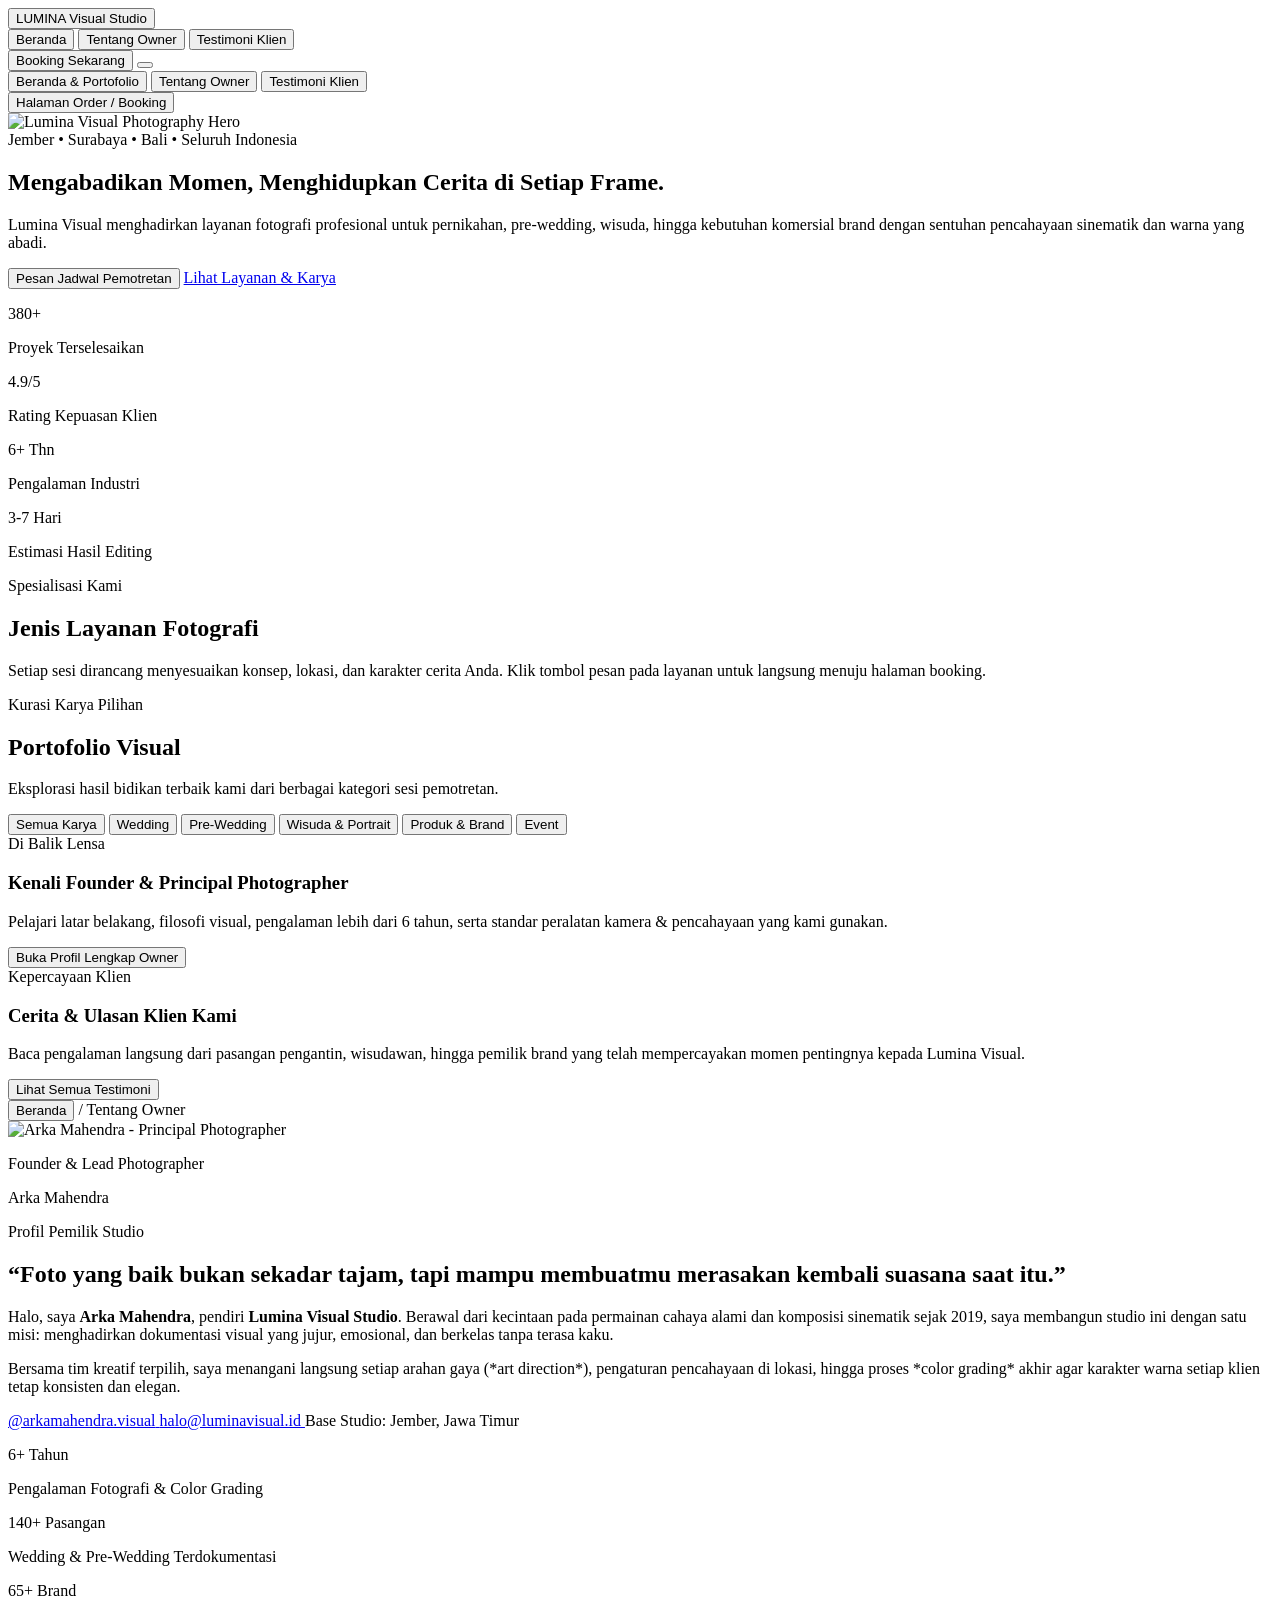
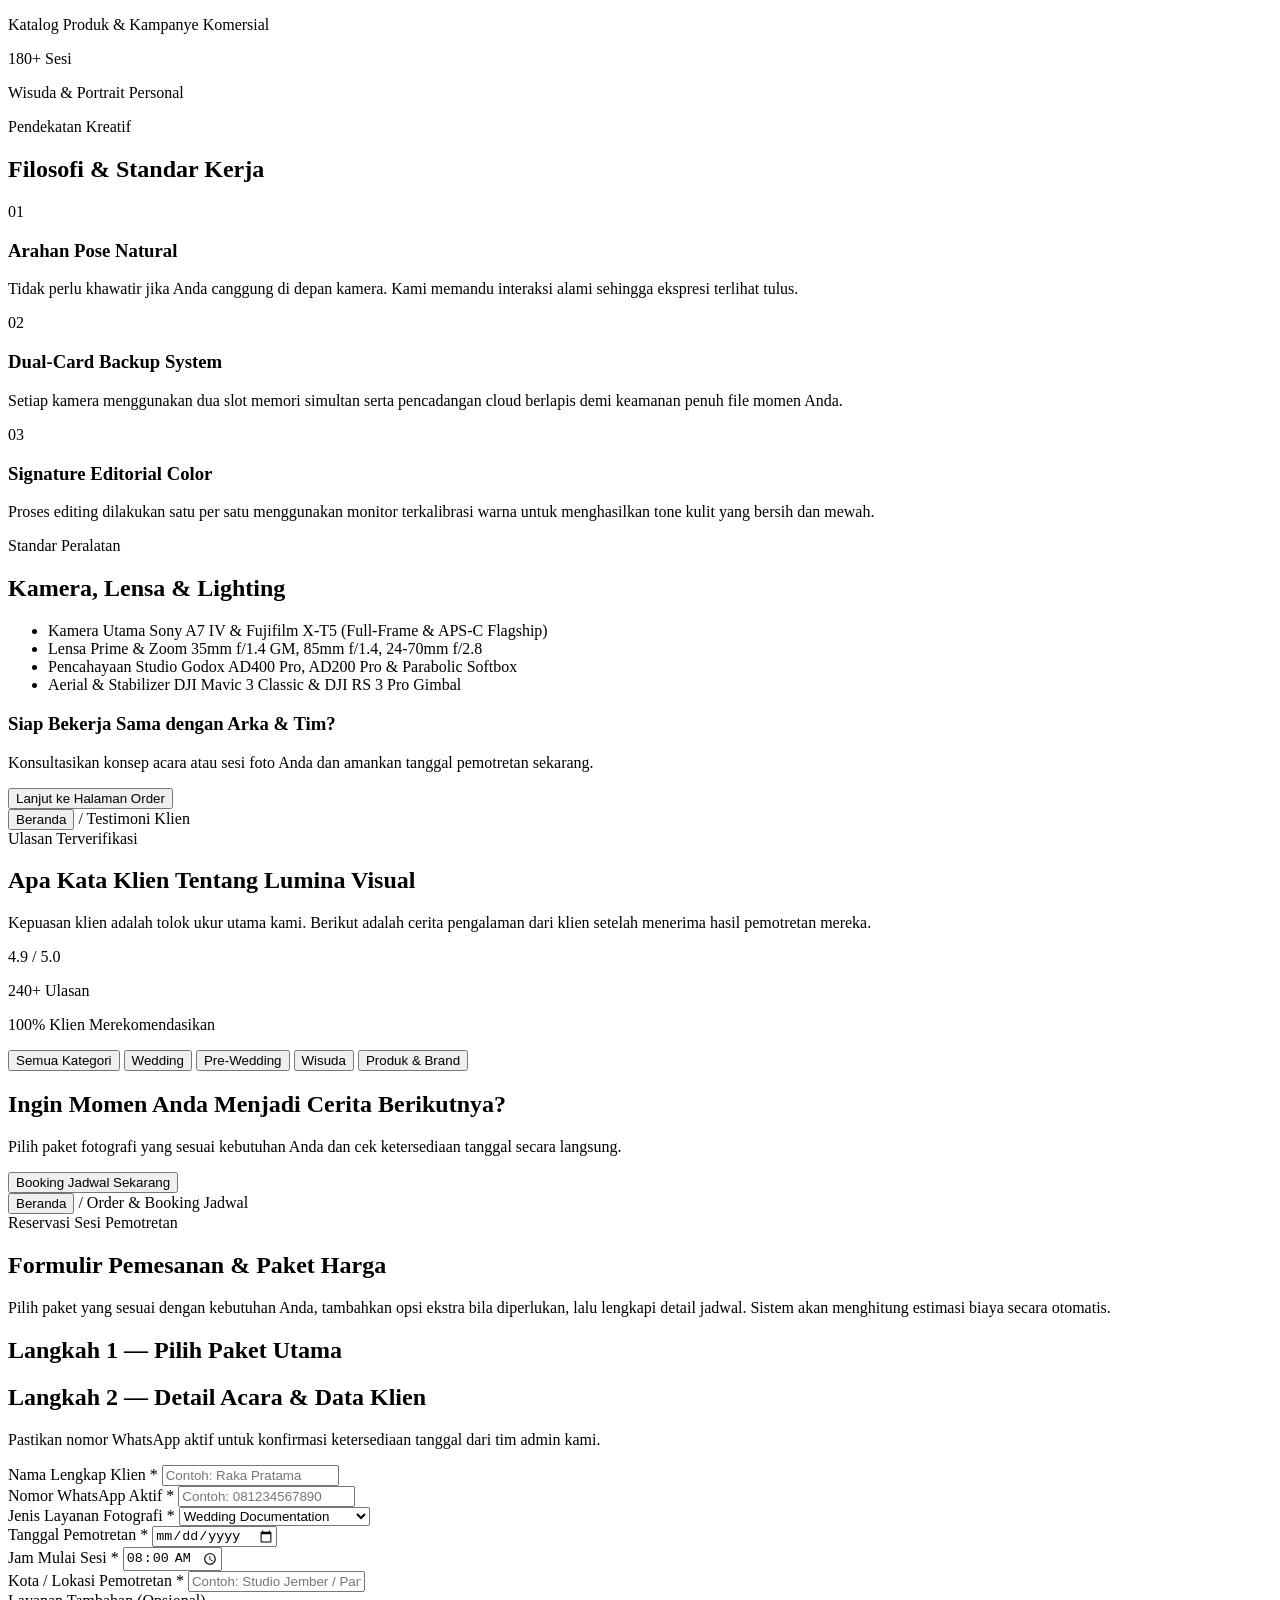
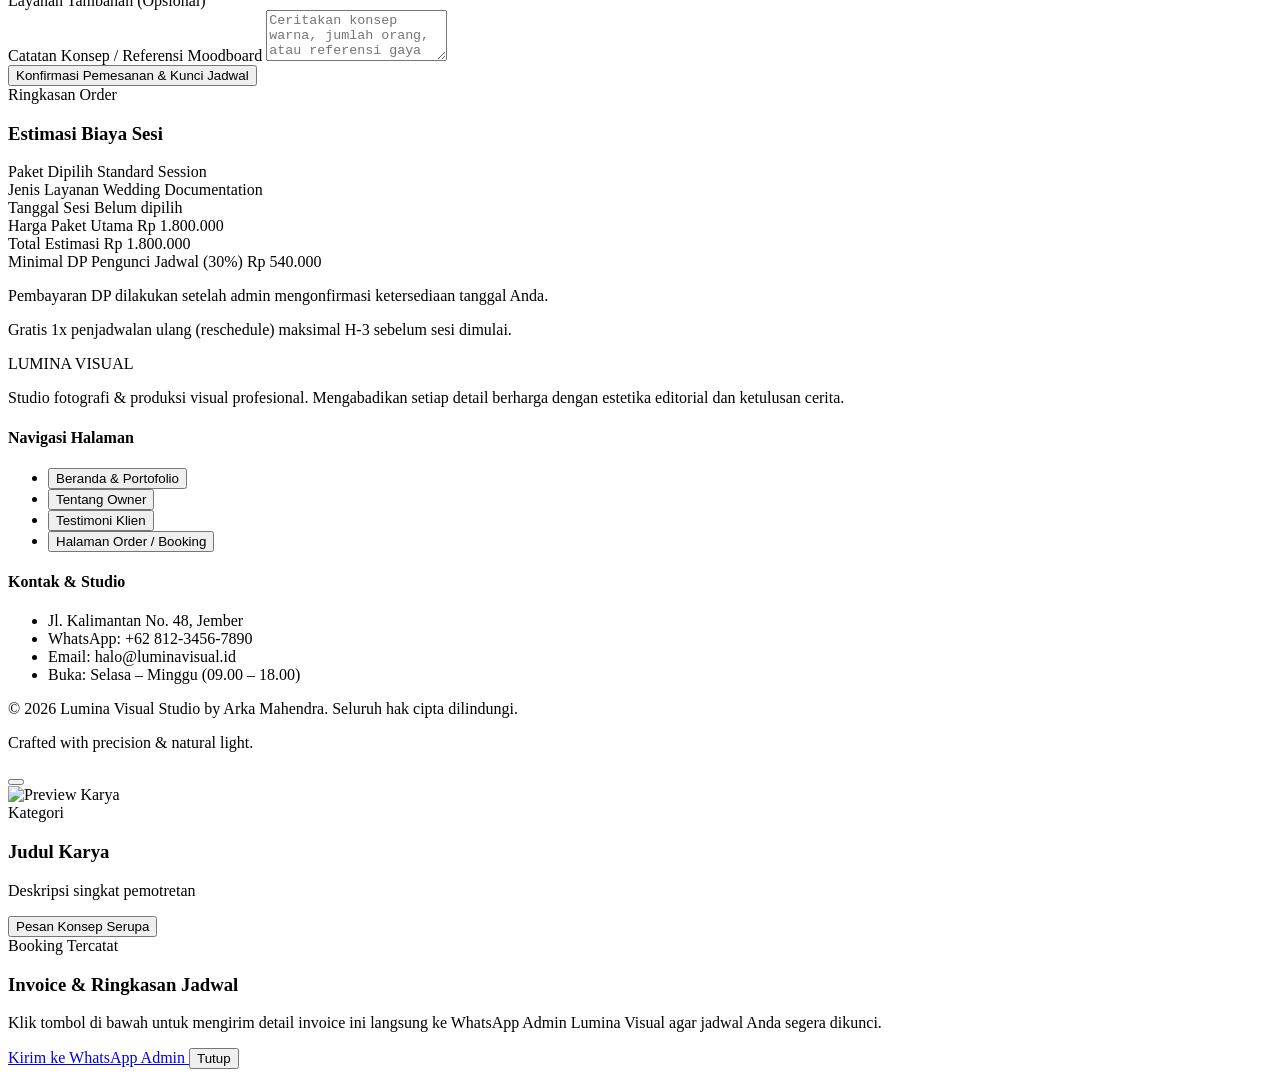
==== index.html @ 25fc5b40 "Rename gemini-code-1794733374765.html to index.html" ====
<!DOCTYPE html>
<html lang="id" class="scroll-smooth">
<head>
  <meta charset="UTF-8" />
  <meta name="viewport" content="width=device-width, initial-scale=1.0" />
  <title>LUMINA VISUAL — Jasa Fotografi & Sinematografi Profesional</title>

  <!-- Google Fonts -->
  <link rel="preconnect" href="https://fonts.googleapis.com" />
  <link rel="preconnect" href="https://fonts.gstatic.com" crossorigin />
  <link href="https://fonts.googleapis.com/css2?family=Cormorant+Garamond:ital,wght@0,500;0,600;0,700;1,500;1,600&family=Plus+Jakarta+Sans:wght@300;400;500;600;700&display=swap" rel="stylesheet" />

  <!-- Tailwind CSS CDN & Config -->
  <script src="https://cdn.tailwindcss.com"></script>
  <script>
    tailwind.config = {
      theme: {
        extend: {
          colors: {
            obsidian: '#0B0B0D',
            charcoal: '#141418',
            surface: '#1C1C22',
            gold: {
              DEFAULT: '#D4AF37',
              light: '#E5C76B',
              dark: '#AA8A23',
            },
            ivory: '#F5F5F0',
            muted: '#A1A1AA',
          },
          fontFamily: {
            serif: ['"Cormorant Garamond"', 'Georgia', 'serif'],
            sans: ['"Plus Jakarta Sans"', 'system-ui', 'sans-serif'],
          },
        },
      },
    };
  </script>

  <!-- Lucide Icons -->
  <script src="https://unpkg.com/lucide@latest"></script>

  <!-- Custom CSS -->
  <link rel="stylesheet" href="style.css" />
</head>
<body class="bg-obsidian text-ivory font-sans antialiased selection:bg-gold selection:text-obsidian">

  <!-- ==================== NAVBAR ==================== -->
  <header id="navbar" class="fixed top-0 inset-x-0 z-50 transition-all duration-300 bg-obsidian/80 backdrop-blur-md border-b border-white/10">
    <div class="max-w-7xl mx-auto px-4 sm:px-6 lg:px-8 h-20 flex items-center justify-between">
      <!-- Brand Logo -->
      <button onclick="navigateTo('beranda')" class="flex items-center gap-3 text-left group">
        <div class="w-10 h-10 rounded-full border border-gold/50 flex items-center justify-center bg-charcoal group-hover:border-gold transition">
          <i data-lucide="aperture" class="w-5 h-5 text-gold"></i>
        </div>
        <div>
          <span class="font-serif text-xl sm:text-2xl font-bold tracking-wider text-ivory block leading-none">LUMINA</span>
          <span class="text-[10px] tracking-[0.28em] text-gold uppercase block mt-1">Visual Studio</span>
        </div>
      </button>

      <!-- Desktop Menu -->
      <nav class="hidden md:flex items-center gap-8 text-sm font-medium">
        <button data-nav="beranda" onclick="navigateTo('beranda')" class="nav-link active text-ivory hover:text-gold transition">Beranda</button>
        <button data-nav="owner" onclick="navigateTo('owner')" class="nav-link text-muted hover:text-gold transition">Tentang Owner</button>
        <button data-nav="testimoni" onclick="navigateTo('testimoni')" class="nav-link text-muted hover:text-gold transition">Testimoni Klien</button>
      </nav>

      <!-- CTA & Mobile Toggle -->
      <div class="flex items-center gap-3">
        <button onclick="navigateTo('order')" id="nav-order-btn" class="inline-flex items-center gap-2 px-5 py-2.5 rounded-full bg-gold text-obsidian font-semibold text-xs sm:text-sm tracking-wide hover:bg-gold-light transition shadow-lg shadow-gold/10">
          <i data-lucide="calendar-check" class="w-4 h-4"></i>
          <span>Booking Sekarang</span>
        </button>
        <button onclick="toggleMobileMenu()" class="md:hidden p-2 rounded-lg text-ivory hover:bg-white/10 transition" aria-label="Buka Menu">
          <i data-lucide="menu" id="mobile-menu-icon" class="w-6 h-6"></i>
        </button>
      </div>
    </div>

    <!-- Mobile Dropdown Menu -->
    <div id="mobile-menu" class="hidden md:hidden bg-charcoal border-b border-white/10 px-6 py-5 space-y-3">
      <button onclick="navigateTo('beranda'); toggleMobileMenu()" class="block w-full text-left py-2 text-base font-medium text-ivory hover:text-gold">Beranda &amp; Portofolio</button>
      <button onclick="navigateTo('owner'); toggleMobileMenu()" class="block w-full text-left py-2 text-base font-medium text-ivory hover:text-gold">Tentang Owner</button>
      <button onclick="navigateTo('testimoni'); toggleMobileMenu()" class="block w-full text-left py-2 text-base font-medium text-ivory hover:text-gold">Testimoni Klien</button>
      <div class="pt-2 border-t border-white/10">
        <button onclick="navigateTo('order'); toggleMobileMenu()" class="w-full py-3 rounded-xl bg-gold text-obsidian font-semibold text-sm flex items-center justify-center gap-2">
          <i data-lucide="camera" class="w-4 h-4"></i>
          Halaman Order / Booking
        </button>
      </div>
    </div>
  </header>

  <!-- ==================== MAIN CONTENT (MULTI-PAGE VIEWS) ==================== -->
  <main class="pt-20 min-h-screen">

    <!-- ===================================================================== -->
    <!-- PAGE 1: BERANDA (HERO, LAYANAN, PORTOFOLIO)                           -->
    <!-- ===================================================================== -->
    <section id="page-beranda" class="page-view active">
      <!-- Hero Section -->
      <div class="relative overflow-hidden border-b border-white/10">
        <div class="absolute inset-0">
          <img
            src="https://images.unsplash.com/photo-1519741497674-611481863552?auto=format&fit=crop&w=1920&q=80"
            alt="Lumina Visual Photography Hero"
            class="w-full h-full object-cover object-center opacity-35 scale-105"
          />
          <div class="absolute inset-0 bg-gradient-to-t from-obsidian via-obsidian/75 to-obsidian/40"></div>
        </div>

        <div class="relative max-w-7xl mx-auto px-4 sm:px-6 lg:px-8 py-24 sm:py-32 lg:py-40">
          <div class="max-w-3xl">
            <div class="inline-flex items-center gap-2 px-3.5 py-1.5 rounded-full bg-white/5 border border-gold/30 text-gold text-xs tracking-widest uppercase mb-6">
              <span class="w-1.5 h-1.5 rounded-full bg-gold animate-pulse"></span>
              Jember &bull; Surabaya &bull; Bali &bull; Seluruh Indonesia
            </div>
            <h1 class="font-serif text-4xl sm:text-6xl lg:text-7xl font-semibold leading-[1.08] tracking-tight text-ivory">
              Mengabadikan Momen, <span class="italic text-gold font-normal">Menghidupkan</span> Cerita di Setiap Frame.
            </h1>
            <p class="mt-6 text-base sm:text-lg text-muted leading-relaxed max-w-2xl">
              Lumina Visual menghadirkan layanan fotografi profesional untuk pernikahan, pre-wedding, wisuda, hingga kebutuhan komersial brand dengan sentuhan pencahayaan sinematik dan warna yang abadi.
            </p>
            <div class="mt-10 flex flex-wrap items-center gap-4">
              <button onclick="navigateTo('order')" class="px-7 py-4 rounded-full bg-gold text-obsidian font-semibold text-sm tracking-wide hover:bg-gold-light transition inline-flex items-center gap-2.5 shadow-xl shadow-gold/15">
                <span>Pesan Jadwal Pemotretan</span>
                <i data-lucide="arrow-right" class="w-4 h-4"></i>
              </button>
              <a href="#katalog-layanan" class="px-7 py-4 rounded-full bg-white/5 border border-white/15 text-ivory font-medium text-sm hover:border-gold/50 hover:bg-white/10 transition">
                Lihat Layanan &amp; Karya
              </a>
            </div>
          </div>

          <!-- Quick Trust Bar -->
          <div class="mt-16 pt-8 border-t border-white/10 grid grid-cols-2 sm:grid-cols-4 gap-6 max-w-3xl">
            <div>
              <p class="font-serif text-3xl font-bold text-gold">380+</p>
              <p class="text-xs text-muted mt-1">Proyek Terselesaikan</p>
            </div>
            <div>
              <p class="font-serif text-3xl font-bold text-ivory">4.9/5</p>
              <p class="text-xs text-muted mt-1">Rating Kepuasan Klien</p>
            </div>
            <div>
              <p class="font-serif text-3xl font-bold text-ivory">6+ Thn</p>
              <p class="text-xs text-muted mt-1">Pengalaman Industri</p>
            </div>
            <div>
              <p class="font-serif text-3xl font-bold text-ivory">3-7 Hari</p>
              <p class="text-xs text-muted mt-1">Estimasi Hasil Editing</p>
            </div>
          </div>
        </div>
      </div>

      <!-- Katalog Jenis Layanan Fotografer -->
      <div id="katalog-layanan" class="max-w-7xl mx-auto px-4 sm:px-6 lg:px-8 py-20 sm:py-28">
        <div class="flex flex-col md:flex-row md:items-end justify-between gap-6 mb-14">
          <div>
            <span class="text-xs uppercase tracking-[0.25em] text-gold font-semibold">Spesialisasi Kami</span>
            <h2 class="font-serif text-3xl sm:text-5xl font-semibold text-ivory mt-2">Jenis Layanan Fotografi</h2>
          </div>
          <p class="text-sm text-muted max-w-md">
            Setiap sesi dirancang menyesuaikan konsep, lokasi, dan karakter cerita Anda. Klik tombol pesan pada layanan untuk langsung menuju halaman booking.
          </p>
        </div>

        <div id="services-grid" class="grid grid-cols-1 md:grid-cols-2 lg:grid-cols-3 gap-6">
          <!-- Di-render otomatis via JS -->
        </div>
      </div>

      <!-- Galeri Portofolio -->
      <div class="bg-charcoal/60 border-y border-white/10 py-20 sm:py-28">
        <div class="max-w-7xl mx-auto px-4 sm:px-6 lg:px-8">
          <div class="text-center max-w-2xl mx-auto mb-12">
            <span class="text-xs uppercase tracking-[0.25em] text-gold font-semibold">Kurasi Karya Pilihan</span>
            <h2 class="font-serif text-3xl sm:text-5xl font-semibold text-ivory mt-2">Portofolio Visual</h2>
            <p class="text-sm text-muted mt-3">Eksplorasi hasil bidikan terbaik kami dari berbagai kategori sesi pemotretan.</p>
          </div>

          <!-- Filter Tabs -->
          <div id="portfolio-filters" class="flex flex-wrap items-center justify-center gap-2.5 mb-12">
            <button data-filter="all" class="filter-btn active px-5 py-2 rounded-full text-xs font-semibold tracking-wide bg-gold text-obsidian transition">Semua Karya</button>
            <button data-filter="Wedding" class="filter-btn px-5 py-2 rounded-full text-xs font-medium tracking-wide bg-surface text-muted hover:text-ivory border border-white/10 transition">Wedding</button>
            <button data-filter="Pre-Wedding" class="filter-btn px-5 py-2 rounded-full text-xs font-medium tracking-wide bg-surface text-muted hover:text-ivory border border-white/10 transition">Pre-Wedding</button>
            <button data-filter="Wisuda" class="filter-btn px-5 py-2 rounded-full text-xs font-medium tracking-wide bg-surface text-muted hover:text-ivory border border-white/10 transition">Wisuda &amp; Portrait</button>
            <button data-filter="Produk" class="filter-btn px-5 py-2 rounded-full text-xs font-medium tracking-wide bg-surface text-muted hover:text-ivory border border-white/10 transition">Produk &amp; Brand</button>
            <button data-filter="Event" class="filter-btn px-5 py-2 rounded-full text-xs font-medium tracking-wide bg-surface text-muted hover:text-ivory border border-white/10 transition">Event</button>
          </div>

          <!-- Portfolio Grid -->
          <div id="portfolio-grid" class="grid grid-cols-1 sm:grid-cols-2 lg:grid-cols-3 gap-6">
            <!-- Di-render otomatis via JS -->
          </div>
        </div>
      </div>

      <!-- Teaser Owner & Testimoni -->
      <div class="max-w-7xl mx-auto px-4 sm:px-6 lg:px-8 py-20">
        <div class="grid grid-cols-1 lg:grid-cols-2 gap-6">
          <div class="p-8 sm:p-10 rounded-3xl bg-charcoal border border-white/10 flex flex-col justify-between">
            <div>
              <span class="text-xs uppercase tracking-[0.22em] text-gold font-semibold">Di Balik Lensa</span>
              <h3 class="font-serif text-3xl font-semibold text-ivory mt-2">Kenali Founder &amp; Principal Photographer</h3>
              <p class="text-sm text-muted mt-3 leading-relaxed">
                Pelajari latar belakang, filosofi visual, pengalaman lebih dari 6 tahun, serta standar peralatan kamera &amp; pencahayaan yang kami gunakan.
              </p>
            </div>
            <div class="mt-8">
              <button onclick="navigateTo('owner')" class="inline-flex items-center gap-2 text-sm font-semibold text-gold hover:text-gold-light transition">
                <span>Buka Profil Lengkap Owner</span>
                <i data-lucide="arrow-up-right" class="w-4 h-4"></i>
              </button>
            </div>
          </div>

          <div class="p-8 sm:p-10 rounded-3xl bg-charcoal border border-white/10 flex flex-col justify-between">
            <div>
              <span class="text-xs uppercase tracking-[0.22em] text-gold font-semibold">Kepercayaan Klien</span>
              <h3 class="font-serif text-3xl font-semibold text-ivory mt-2">Cerita &amp; Ulasan Klien Kami</h3>
              <p class="text-sm text-muted mt-3 leading-relaxed">
                Baca pengalaman langsung dari pasangan pengantin, wisudawan, hingga pemilik brand yang telah mempercayakan momen pentingnya kepada Lumina Visual.
              </p>
            </div>
            <div class="mt-8">
              <button onclick="navigateTo('testimoni')" class="inline-flex items-center gap-2 text-sm font-semibold text-gold hover:text-gold-light transition">
                <span>Lihat Semua Testimoni</span>
                <i data-lucide="arrow-up-right" class="w-4 h-4"></i>
              </button>
            </div>
          </div>
        </div>
      </div>
    </section>

    <!-- ===================================================================== -->
    <!-- PAGE 2: HALAMAN KHUSUS INFORMASI OWNER                                -->
    <!-- ===================================================================== -->
    <section id="page-owner" class="page-view hidden">
      <div class="max-w-7xl mx-auto px-4 sm:px-6 lg:px-8 py-14 sm:py-20">
        <!-- Breadcrumb -->
        <div class="flex items-center gap-2 text-xs text-muted mb-8">
          <button onclick="navigateTo('beranda')" class="hover:text-gold transition">Beranda</button>
          <span>/</span>
          <span class="text-gold">Tentang Owner</span>
        </div>

        <!-- Owner Hero Profile -->
        <div class="grid grid-cols-1 lg:grid-cols-12 gap-10 lg:gap-14 items-center">
          <div class="lg:col-span-5">
            <div class="relative rounded-3xl overflow-hidden border border-white/15 bg-charcoal aspect-[4/5] shadow-2xl">
              <img
                src="https://images.unsplash.com/photo-1554048612-b6a482bc67e5?auto=format&fit=crop&w=900&q=85"
                alt="Arka Mahendra - Principal Photographer"
                class="w-full h-full object-cover"
              />
              <div class="absolute inset-x-0 bottom-0 p-6 bg-gradient-to-t from-obsidian via-obsidian/80 to-transparent">
                <p class="text-xs uppercase tracking-[0.2em] text-gold font-semibold">Founder &amp; Lead Photographer</p>
                <p class="font-serif text-2xl font-bold text-ivory mt-0.5">Arka Mahendra</p>
              </div>
            </div>
          </div>

          <div class="lg:col-span-7 space-y-6">
            <span class="inline-block px-3.5 py-1 rounded-full bg-gold/10 border border-gold/30 text-gold text-xs tracking-widest uppercase">
              Profil Pemilik Studio
            </span>
            <h1 class="font-serif text-4xl sm:text-5xl lg:text-6xl font-semibold text-ivory leading-tight">
              “Foto yang baik bukan sekadar tajam, tapi mampu membuatmu merasakan kembali suasana saat itu.”
            </h1>
            <p class="text-muted text-base leading-relaxed">
              Halo, saya <strong class="text-ivory font-medium">Arka Mahendra</strong>, pendiri <strong class="text-ivory font-medium">Lumina Visual Studio</strong>. Berawal dari kecintaan pada permainan cahaya alami dan komposisi sinematik sejak 2019, saya membangun studio ini dengan satu misi: menghadirkan dokumentasi visual yang jujur, emosional, dan berkelas tanpa terasa kaku.
            </p>
            <p class="text-muted text-base leading-relaxed">
              Bersama tim kreatif terpilih, saya menangani langsung setiap arahan gaya (*art direction*), pengaturan pencahayaan di lokasi, hingga proses *color grading* akhir agar karakter warna setiap klien tetap konsisten dan elegan.
            </p>

            <!-- Social & Direct Contact -->
            <div class="pt-2 flex flex-wrap items-center gap-4">
              <a href="https://instagram.com" target="_blank" rel="noopener" class="inline-flex items-center gap-2 px-4 py-2.5 rounded-full bg-surface border border-white/10 text-xs font-medium text-ivory hover:border-gold transition">
                <i data-lucide="instagram" class="w-4 h-4 text-gold"></i>
                <span>@arkamahendra.visual</span>
              </a>
              <a href="mailto:halo@luminavisual.id" class="inline-flex items-center gap-2 px-4 py-2.5 rounded-full bg-surface border border-white/10 text-xs font-medium text-ivory hover:border-gold transition">
                <i data-lucide="mail" class="w-4 h-4 text-gold"></i>
                <span>halo@luminavisual.id</span>
              </a>
              <span class="inline-flex items-center gap-2 px-4 py-2.5 rounded-full bg-surface border border-white/10 text-xs font-medium text-muted">
                <i data-lucide="map-pin" class="w-4 h-4 text-gold"></i>
                <span>Base Studio: Jember, Jawa Timur</span>
              </span>
            </div>
          </div>
        </div>

        <!-- Statistik & Pencapaian -->
        <div class="grid grid-cols-2 lg:grid-cols-4 gap-5 mt-16">
          <div class="p-6 rounded-2xl bg-charcoal border border-white/10">
            <i data-lucide="award" class="w-6 h-6 text-gold mb-3"></i>
            <p class="font-serif text-3xl font-bold text-ivory">6+ Tahun</p>
            <p class="text-xs text-muted mt-1">Pengalaman Fotografi &amp; Color Grading</p>
          </div>
          <div class="p-6 rounded-2xl bg-charcoal border border-white/10">
            <i data-lucide="heart" class="w-6 h-6 text-gold mb-3"></i>
            <p class="font-serif text-3xl font-bold text-ivory">140+ Pasangan</p>
            <p class="text-xs text-muted mt-1">Wedding &amp; Pre-Wedding Terdokumentasi</p>
          </div>
          <div class="p-6 rounded-2xl bg-charcoal border border-white/10">
            <i data-lucide="briefcase" class="w-6 h-6 text-gold mb-3"></i>
            <p class="font-serif text-3xl font-bold text-ivory">65+ Brand</p>
            <p class="text-xs text-muted mt-1">Katalog Produk &amp; Kampanye Komersial</p>
          </div>
          <div class="p-6 rounded-2xl bg-charcoal border border-white/10">
            <i data-lucide="graduation-cap" class="w-6 h-6 text-gold mb-3"></i>
            <p class="font-serif text-3xl font-bold text-ivory">180+ Sesi</p>
            <p class="text-xs text-muted mt-1">Wisuda &amp; Portrait Personal</p>
          </div>
        </div>

        <!-- Filosofi Kerja & Daftar Gear -->
        <div class="grid grid-cols-1 lg:grid-cols-2 gap-8 mt-16">
          <!-- Filosofi -->
          <div class="p-8 rounded-3xl bg-charcoal border border-white/10 space-y-6">
            <div>
              <span class="text-xs uppercase tracking-[0.2em] text-gold font-semibold">Pendekatan Kreatif</span>
              <h2 class="font-serif text-3xl font-semibold text-ivory mt-1">Filosofi &amp; Standar Kerja</h2>
            </div>
            <div class="space-y-4">
              <div class="flex gap-4">
                <div class="w-9 h-9 rounded-xl bg-gold/10 border border-gold/30 flex items-center justify-center shrink-0 text-gold font-bold text-sm">01</div>
                <div>
                  <h3 class="font-semibold text-ivory text-sm">Arahan Pose Natural</h3>
                  <p class="text-xs text-muted mt-1 leading-relaxed">Tidak perlu khawatir jika Anda canggung di depan kamera. Kami memandu interaksi alami sehingga ekspresi terlihat tulus.</p>
                </div>
              </div>
              <div class="flex gap-4">
                <div class="w-9 h-9 rounded-xl bg-gold/10 border border-gold/30 flex items-center justify-center shrink-0 text-gold font-bold text-sm">02</div>
                <div>
                  <h3 class="font-semibold text-ivory text-sm">Dual-Card Backup System</h3>
                  <p class="text-xs text-muted mt-1 leading-relaxed">Setiap kamera menggunakan dua slot memori simultan serta pencadangan cloud berlapis demi keamanan penuh file momen Anda.</p>
                </div>
              </div>
              <div class="flex gap-4">
                <div class="w-9 h-9 rounded-xl bg-gold/10 border border-gold/30 flex items-center justify-center shrink-0 text-gold font-bold text-sm">03</div>
                <div>
                  <h3 class="font-semibold text-ivory text-sm">Signature Editorial Color</h3>
                  <p class="text-xs text-muted mt-1 leading-relaxed">Proses editing dilakukan satu per satu menggunakan monitor terkalibrasi warna untuk menghasilkan tone kulit yang bersih dan mewah.</p>
                </div>
              </div>
            </div>
          </div>

          <!-- Gear List -->
          <div class="p-8 rounded-3xl bg-charcoal border border-white/10 space-y-6">
            <div>
              <span class="text-xs uppercase tracking-[0.2em] text-gold font-semibold">Standar Peralatan</span>
              <h2 class="font-serif text-3xl font-semibold text-ivory mt-1">Kamera, Lensa &amp; Lighting</h2>
            </div>
            <ul class="space-y-3.5 text-sm">
              <li class="p-3.5 rounded-2xl bg-surface border border-white/5 flex items-center justify-between">
                <span class="text-ivory font-medium">Kamera Utama</span>
                <span class="text-xs text-muted">Sony A7 IV &amp; Fujifilm X-T5 (Full-Frame &amp; APS-C Flagship)</span>
              </li>
              <li class="p-3.5 rounded-2xl bg-surface border border-white/5 flex items-center justify-between">
                <span class="text-ivory font-medium">Lensa Prime &amp; Zoom</span>
                <span class="text-xs text-muted">35mm f/1.4 GM, 85mm f/1.4, 24-70mm f/2.8</span>
              </li>
              <li class="p-3.5 rounded-2xl bg-surface border border-white/5 flex items-center justify-between">
                <span class="text-ivory font-medium">Pencahayaan Studio</span>
                <span class="text-xs text-muted">Godox AD400 Pro, AD200 Pro &amp; Parabolic Softbox</span>
              </li>
              <li class="p-3.5 rounded-2xl bg-surface border border-white/5 flex items-center justify-between">
                <span class="text-ivory font-medium">Aerial &amp; Stabilizer</span>
                <span class="text-xs text-muted">DJI Mavic 3 Classic &amp; DJI RS 3 Pro Gimbal</span>
              </li>
            </ul>
          </div>
        </div>

        <!-- CTA Banner -->
        <div class="mt-16 p-8 sm:p-12 rounded-3xl bg-gradient-to-r from-charcoal via-surface to-charcoal border border-gold/30 flex flex-col md:flex-row items-center justify-between gap-6">
          <div>
            <h3 class="font-serif text-3xl font-semibold text-ivory">Siap Bekerja Sama dengan Arka &amp; Tim?</h3>
            <p class="text-sm text-muted mt-2">Konsultasikan konsep acara atau sesi foto Anda dan amankan tanggal pemotretan sekarang.</p>
          </div>
          <button onclick="navigateTo('order')" class="px-7 py-4 rounded-full bg-gold text-obsidian font-semibold text-sm hover:bg-gold-light transition shrink-0 inline-flex items-center gap-2">
            <span>Lanjut ke Halaman Order</span>
            <i data-lucide="arrow-right" class="w-4 h-4"></i>
          </button>
        </div>
      </div>
    </section>

    <!-- ===================================================================== -->
    <!-- PAGE 3: HALAMAN KHUSUS TESTIMONI KLIEN                                -->
    <!-- ===================================================================== -->
    <section id="page-testimoni" class="page-view hidden">
      <div class="max-w-7xl mx-auto px-4 sm:px-6 lg:px-8 py-14 sm:py-20">
        <!-- Breadcrumb -->
        <div class="flex items-center gap-2 text-xs text-muted mb-8">
          <button onclick="navigateTo('beranda')" class="hover:text-gold transition">Beranda</button>
          <span>/</span>
          <span class="text-gold">Testimoni Klien</span>
        </div>

        <!-- Header & Rating Summary -->
        <div class="flex flex-col lg:flex-row lg:items-end justify-between gap-8 pb-12 border-b border-white/10">
          <div class="max-w-2xl">
            <span class="text-xs uppercase tracking-[0.25em] text-gold font-semibold">Ulasan Terverifikasi</span>
            <h1 class="font-serif text-4xl sm:text-5xl font-semibold text-ivory mt-2">Apa Kata Klien Tentang Lumina Visual</h1>
            <p class="text-sm sm:text-base text-muted mt-3">
              Kepuasan klien adalah tolok ukur utama kami. Berikut adalah cerita pengalaman dari klien setelah menerima hasil pemotretan mereka.
            </p>
          </div>

          <div class="p-6 rounded-2xl bg-charcoal border border-gold/30 flex items-center gap-5 shrink-0">
            <div>
              <p class="font-serif text-4xl font-bold text-gold">4.9 <span class="text-lg text-muted font-sans font-normal">/ 5.0</span></p>
              <div class="flex items-center gap-1 text-gold mt-1">
                <i data-lucide="star" class="w-4 h-4 fill-gold"></i>
                <i data-lucide="star" class="w-4 h-4 fill-gold"></i>
                <i data-lucide="star" class="w-4 h-4 fill-gold"></i>
                <i data-lucide="star" class="w-4 h-4 fill-gold"></i>
                <i data-lucide="star" class="w-4 h-4 fill-gold"></i>
              </div>
            </div>
            <div class="h-12 w-px bg-white/10"></div>
            <div>
              <p class="text-sm font-semibold text-ivory">240+ Ulasan</p>
              <p class="text-xs text-muted mt-0.5">100% Klien Merekomendasikan</p>
            </div>
          </div>
        </div>

        <!-- Filter Testimoni -->
        <div id="testimonial-filters" class="flex flex-wrap items-center gap-2.5 my-10">
          <button data-tfilter="all" class="tfilter-btn active px-4 py-2 rounded-full text-xs font-semibold bg-gold text-obsidian transition">Semua Kategori</button>
          <button data-tfilter="Wedding" class="tfilter-btn px-4 py-2 rounded-full text-xs font-medium bg-surface text-muted hover:text-ivory border border-white/10 transition">Wedding</button>
          <button data-tfilter="Pre-Wedding" class="tfilter-btn px-4 py-2 rounded-full text-xs font-medium bg-surface text-muted hover:text-ivory border border-white/10 transition">Pre-Wedding</button>
          <button data-tfilter="Wisuda" class="tfilter-btn px-4 py-2 rounded-full text-xs font-medium bg-surface text-muted hover:text-ivory border border-white/10 transition">Wisuda</button>
          <button data-tfilter="Produk" class="tfilter-btn px-4 py-2 rounded-full text-xs font-medium bg-surface text-muted hover:text-ivory border border-white/10 transition">Produk &amp; Brand</button>
        </div>

        <!-- Grid Kartu Testimoni -->
        <div id="testimonials-grid" class="grid grid-cols-1 md:grid-cols-2 lg:grid-cols-3 gap-6">
          <!-- Di-render otomatis via JS -->
        </div>

        <!-- Bottom CTA -->
        <div class="mt-16 text-center p-10 rounded-3xl bg-charcoal border border-white/10">
          <h2 class="font-serif text-3xl font-semibold text-ivory">Ingin Momen Anda Menjadi Cerita Berikutnya?</h2>
          <p class="text-sm text-muted mt-2 max-w-xl mx-auto">Pilih paket fotografi yang sesuai kebutuhan Anda dan cek ketersediaan tanggal secara langsung.</p>
          <button onclick="navigateTo('order')" class="mt-6 px-8 py-4 rounded-full bg-gold text-obsidian font-semibold text-sm hover:bg-gold-light transition inline-flex items-center gap-2">
            <i data-lucide="calendar-check" class="w-4 h-4"></i>
            <span>Booking Jadwal Sekarang</span>
          </button>
        </div>
      </div>
    </section>

    <!-- ===================================================================== -->
    <!-- PAGE 4: HALAMAN KHUSUS ORDER / BOOKING PEMOTRETAN                     -->
    <!-- ===================================================================== -->
    <section id="page-order" class="page-view hidden">
      <div class="max-w-7xl mx-auto px-4 sm:px-6 lg:px-8 py-14 sm:py-20">
        <!-- Breadcrumb -->
        <div class="flex items-center gap-2 text-xs text-muted mb-8">
          <button onclick="navigateTo('beranda')" class="hover:text-gold transition">Beranda</button>
          <span>/</span>
          <span class="text-gold">Order &amp; Booking Jadwal</span>
        </div>

        <!-- Header Halaman Order -->
        <div class="max-w-3xl mb-12">
          <span class="inline-flex items-center gap-2 px-3.5 py-1 rounded-full bg-gold/10 border border-gold/30 text-gold text-xs tracking-widest uppercase mb-3">
            <i data-lucide="sparkles" class="w-3.5 h-3.5"></i>
            Reservasi Sesi Pemotretan
          </span>
          <h1 class="font-serif text-4xl sm:text-5xl font-semibold text-ivory">Formulir Pemesanan &amp; Paket Harga</h1>
          <p class="text-sm sm:text-base text-muted mt-3">
            Pilih paket yang sesuai dengan kebutuhan Anda, tambahkan opsi ekstra bila diperlukan, lalu lengkapi detail jadwal. Sistem akan menghitung estimasi biaya secara otomatis.
          </p>
        </div>

        <!-- Step 1: Pilihan Paket Harga -->
        <div class="mb-14">
          <h2 class="text-sm uppercase tracking-[0.2em] text-gold font-semibold mb-5">Langkah 1 — Pilih Paket Utama</h2>
          <div id="packages-grid" class="grid grid-cols-1 md:grid-cols-3 gap-6">
            <!-- Di-render otomatis via JS -->
          </div>
        </div>

        <!-- Step 2 & 3: Form Pemesanan + Ringkasan Biaya Sticky -->
        <div class="grid grid-cols-1 lg:grid-cols-12 gap-8 items-start">
          <!-- Form Input (7 Kolom) -->
          <form id="booking-form" onsubmit="handleBookingSubmit(event)" class="lg:col-span-7 p-6 sm:p-8 rounded-3xl bg-charcoal border border-white/10 space-y-6">
            <div>
              <h2 class="text-sm uppercase tracking-[0.2em] text-gold font-semibold">Langkah 2 — Detail Acara &amp; Data Klien</h2>
              <p class="text-xs text-muted mt-1">Pastikan nomor WhatsApp aktif untuk konfirmasi ketersediaan tanggal dari tim admin kami.</p>
            </div>

            <div class="grid grid-cols-1 sm:grid-cols-2 gap-5">
              <div>
                <label class="block text-xs font-medium text-ivory mb-2">Nama Lengkap Klien *</label>
                <input type="text" id="client-name" required placeholder="Contoh: Raka Pratama" class="w-full px-4 py-3 rounded-xl bg-surface border border-white/10 text-sm text-ivory placeholder-muted/50 focus:outline-none focus:border-gold transition" />
              </div>
              <div>
                <label class="block text-xs font-medium text-ivory mb-2">Nomor WhatsApp Aktif *</label>
                <input type="tel" id="client-wa" required placeholder="Contoh: 081234567890" class="w-full px-4 py-3 rounded-xl bg-surface border border-white/10 text-sm text-ivory placeholder-muted/50 focus:outline-none focus:border-gold transition" />
              </div>
            </div>

            <div class="grid grid-cols-1 sm:grid-cols-2 gap-5">
              <div>
                <label class="block text-xs font-medium text-ivory mb-2">Jenis Layanan Fotografi *</label>
                <select id="service-type" onchange="updateOrderSummary()" class="w-full px-4 py-3 rounded-xl bg-surface border border-white/10 text-sm text-ivory focus:outline-none focus:border-gold transition">
                  <option value="Wedding Documentation">Wedding Documentation</option>
                  <option value="Pre-Wedding Session">Pre-Wedding Session</option>
                  <option value="Wisuda & Personal Portrait">Wisuda &amp; Personal Portrait</option>
                  <option value="Produk & Commercial Brand">Produk &amp; Commercial Brand</option>
                  <option value="Corporate & Music Event">Corporate &amp; Music Event</option>
                </select>
              </div>
              <div>
                <label class="block text-xs font-medium text-ivory mb-2">Tanggal Pemotretan *</label>
                <input type="date" id="shoot-date" required onchange="updateOrderSummary()" class="w-full px-4 py-3 rounded-xl bg-surface border border-white/10 text-sm text-ivory focus:outline-none focus:border-gold transition" />
              </div>
            </div>

            <div class="grid grid-cols-1 sm:grid-cols-2 gap-5">
              <div>
                <label class="block text-xs font-medium text-ivory mb-2">Jam Mulai Sesi *</label>
                <input type="time" id="shoot-time" value="08:00" required class="w-full px-4 py-3 rounded-xl bg-surface border border-white/10 text-sm text-ivory focus:outline-none focus:border-gold transition" />
              </div>
              <div>
                <label class="block text-xs font-medium text-ivory mb-2">Kota / Lokasi Pemotretan *</label>
                <input type="text" id="shoot-location" required placeholder="Contoh: Studio Jember / Pantai Papuma" class="w-full px-4 py-3 rounded-xl bg-surface border border-white/10 text-sm text-ivory placeholder-muted/50 focus:outline-none focus:border-gold transition" />
              </div>
            </div>

            <!-- Add-ons -->
            <div>
              <label class="block text-xs font-medium text-ivory mb-3">Layanan Tambahan (Opsional)</label>
              <div id="addons-list" class="grid grid-cols-1 sm:grid-cols-2 gap-3">
                <!-- Di-render otomatis via JS -->
              </div>
            </div>

            <!-- Catatan Konsep -->
            <div>
              <label class="block text-xs font-medium text-ivory mb-2">Catatan Konsep / Referensi Moodboard</label>
              <textarea id="shoot-notes" rows="3" placeholder="Ceritakan konsep warna, jumlah orang, atau referensi gaya foto yang diinginkan..." class="w-full px-4 py-3 rounded-xl bg-surface border border-white/10 text-sm text-ivory placeholder-muted/50 focus:outline-none focus:border-gold transition"></textarea>
            </div>

            <button type="submit" class="w-full py-4 rounded-xl bg-gold text-obsidian font-bold text-sm tracking-wide hover:bg-gold-light transition flex items-center justify-center gap-2 shadow-lg shadow-gold/15">
              <i data-lucide="send" class="w-4 h-4"></i>
              <span>Konfirmasi Pemesanan &amp; Kunci Jadwal</span>
            </button>
          </form>

          <!-- Ringkasan Order Sticky (5 Kolom) -->
          <div class="lg:col-span-5 lg:sticky lg:top-28 p-6 sm:p-8 rounded-3xl bg-charcoal border border-gold/30 space-y-6">
            <div class="flex items-center justify-between border-b border-white/10 pb-4">
              <div>
                <span class="text-xs uppercase tracking-[0.2em] text-gold font-semibold">Ringkasan Order</span>
                <h3 class="font-serif text-2xl font-semibold text-ivory mt-0.5">Estimasi Biaya Sesi</h3>
              </div>
              <i data-lucide="receipt" class="w-6 h-6 text-gold"></i>
            </div>

            <div class="space-y-3 text-sm">
              <div class="flex justify-between">
                <span class="text-muted">Paket Dipilih</span>
                <span id="summary-package-name" class="font-semibold text-ivory">Standard Session</span>
              </div>
              <div class="flex justify-between">
                <span class="text-muted">Jenis Layanan</span>
                <span id="summary-service" class="font-medium text-ivory text-right">Wedding Documentation</span>
              </div>
              <div class="flex justify-between">
                <span class="text-muted">Tanggal Sesi</span>
                <span id="summary-date" class="font-medium text-ivory">Belum dipilih</span>
              </div>
              <div class="flex justify-between pt-2 border-t border-white/10">
                <span class="text-muted">Harga Paket Utama</span>
                <span id="summary-base-price" class="font-medium text-ivory">Rp 1.800.000</span>
              </div>
              <div id="summary-addons-container" class="space-y-2">
                <!-- Daftar add-on terpilih -->
              </div>
            </div>

            <div class="p-4 rounded-2xl bg-surface border border-white/10 space-y-2">
              <div class="flex justify-between items-center">
                <span class="text-xs uppercase tracking-wider text-muted">Total Estimasi</span>
                <span id="summary-total" class="font-serif text-3xl font-bold text-gold">Rp 1.800.000</span>
              </div>
              <div class="flex justify-between items-center text-xs pt-2 border-t border-white/10">
                <span class="text-muted">Minimal DP Pengunci Jadwal (30%)</span>
                <span id="summary-dp" class="font-semibold text-ivory">Rp 540.000</span>
              </div>
            </div>

            <div class="text-xs text-muted space-y-2 leading-relaxed">
              <p class="flex items-start gap-2">
                <i data-lucide="shield-check" class="w-4 h-4 text-gold shrink-0 mt-0.5"></i>
                <span>Pembayaran DP dilakukan setelah admin mengonfirmasi ketersediaan tanggal Anda.</span>
              </p>
              <p class="flex items-start gap-2">
                <i data-lucide="refresh-cw" class="w-4 h-4 text-gold shrink-0 mt-0.5"></i>
                <span>Gratis 1x penjadwalan ulang (reschedule) maksimal H-3 sebelum sesi dimulai.</span>
              </p>
            </div>
          </div>
        </div>
      </div>
    </section>

  </main>

  <!-- ==================== FOOTER ==================== -->
  <footer class="bg-charcoal border-t border-white/10 mt-12">
    <div class="max-w-7xl mx-auto px-4 sm:px-6 lg:px-8 py-14">
      <div class="grid grid-cols-1 md:grid-cols-4 gap-10">
        <div class="md:col-span-2 space-y-4">
          <div class="flex items-center gap-3">
            <div class="w-9 h-9 rounded-full border border-gold/50 flex items-center justify-center bg-obsidian">
              <i data-lucide="aperture" class="w-4 h-4 text-gold"></i>
            </div>
            <span class="font-serif text-xl font-bold tracking-wider text-ivory">LUMINA VISUAL</span>
          </div>
          <p class="text-sm text-muted max-w-md leading-relaxed">
            Studio fotografi &amp; produksi visual profesional. Mengabadikan setiap detail berharga dengan estetika editorial dan ketulusan cerita.
          </p>
        </div>

        <div>
          <h4 class="text-xs uppercase tracking-[0.2em] text-gold font-semibold mb-4">Navigasi Halaman</h4>
          <ul class="space-y-2.5 text-sm text-muted">
            <li><button onclick="navigateTo('beranda')" class="hover:text-ivory transition">Beranda &amp; Portofolio</button></li>
            <li><button onclick="navigateTo('owner')" class="hover:text-ivory transition">Tentang Owner</button></li>
            <li><button onclick="navigateTo('testimoni')" class="hover:text-ivory transition">Testimoni Klien</button></li>
            <li><button onclick="navigateTo('order')" class="hover:text-gold text-gold/90 font-medium transition">Halaman Order / Booking</button></li>
          </ul>
        </div>

        <div>
          <h4 class="text-xs uppercase tracking-[0.2em] text-gold font-semibold mb-4">Kontak &amp; Studio</h4>
          <ul class="space-y-2.5 text-sm text-muted">
            <li>Jl. Kalimantan No. 48, Jember</li>
            <li>WhatsApp: +62 812-3456-7890</li>
            <li>Email: halo@luminavisual.id</li>
            <li>Buka: Selasa – Minggu (09.00 – 18.00)</li>
          </ul>
        </div>
      </div>

      <div class="mt-12 pt-6 border-t border-white/10 flex flex-col sm:flex-row items-center justify-between gap-4 text-xs text-muted">
        <p>&copy; 2026 Lumina Visual Studio by Arka Mahendra. Seluruh hak cipta dilindungi.</p>
        <p>Crafted with precision &amp; natural light.</p>
      </div>
    </div>
  </footer>

  <!-- ==================== MODAL LIGHTBOX PORTOFOLIO ==================== -->
  <div id="lightbox-modal" class="fixed inset-0 z-50 hidden bg-obsidian/95 backdrop-blur-lg flex items-center justify-center p-4">
    <button onclick="closeLightbox()" class="absolute top-6 right-6 w-11 h-11 rounded-full bg-white/10 hover:bg-gold hover:text-obsidian text-ivory flex items-center justify-center transition" aria-label="Tutup Preview">
      <i data-lucide="x" class="w-5 h-5"></i>
    </button>
    <div class="max-w-4xl w-full bg-charcoal border border-white/15 rounded-3xl overflow-hidden shadow-2xl">
      <img id="lightbox-img" src="" alt="Preview Karya" class="w-full max-h-[70vh] object-contain bg-black" />
      <div class="p-6 flex flex-col sm:flex-row sm:items-center justify-between gap-4">
        <div>
          <span id="lightbox-category" class="text-xs uppercase tracking-widest text-gold font-semibold">Kategori</span>
          <h3 id="lightbox-title" class="font-serif text-2xl font-semibold text-ivory mt-0.5">Judul Karya</h3>
          <p id="lightbox-desc" class="text-xs text-muted mt-1">Deskripsi singkat pemotretan</p>
        </div>
        <button id="lightbox-order-btn" class="px-5 py-2.5 rounded-full bg-gold text-obsidian font-semibold text-xs hover:bg-gold-light transition shrink-0">
          Pesan Konsep Serupa
        </button>
      </div>
    </div>
  </div>

  <!-- ==================== MODAL KONFIRMASI ORDER ==================== -->
  <div id="order-modal" class="fixed inset-0 z-50 hidden bg-obsidian/90 backdrop-blur-md flex items-center justify-center p-4">
    <div class="max-w-lg w-full bg-charcoal border border-gold/40 rounded-3xl p-7 sm:p-8 shadow-2xl space-y-6">
      <div class="flex items-center gap-3">
        <div class="w-12 h-12 rounded-full bg-gold/15 border border-gold flex items-center justify-center text-gold">
          <i data-lucide="check-circle-2" class="w-6 h-6"></i>
        </div>
        <div>
          <span class="text-xs uppercase tracking-widest text-gold font-semibold">Booking Tercatat</span>
          <h3 class="font-serif text-2xl font-bold text-ivory">Invoice &amp; Ringkasan Jadwal</h3>
        </div>
      </div>

      <div id="invoice-details" class="p-4 rounded-2xl bg-surface border border-white/10 text-xs space-y-2.5 text-ivory">
        <!-- Diisi otomatis via JS -->
      </div>

      <p class="text-xs text-muted leading-relaxed">
        Klik tombol di bawah untuk mengirim detail invoice ini langsung ke WhatsApp Admin Lumina Visual agar jadwal Anda segera dikunci.
      </p>

      <div class="flex flex-col sm:flex-row gap-3">
        <a id="wa-confirm-link" href="#" target="_blank" rel="noopener" class="flex-1 py-3.5 px-5 rounded-xl bg-gold text-obsidian font-bold text-xs sm:text-sm text-center hover:bg-gold-light transition flex items-center justify-center gap-2">
          <i data-lucide="message-circle" class="w-4 h-4"></i>
          <span>Kirim ke WhatsApp Admin</span>
        </a>
        <button onclick="closeOrderModal()" class="py-3.5 px-5 rounded-xl bg-surface border border-white/10 text-ivory text-xs sm:text-sm font-medium hover:bg-white/10 transition">
          Tutup
        </button>
      </div>
    </div>
  </div>

  <!-- Custom JavaScript -->
  <script src="script.js"></script>
</body>
</html>
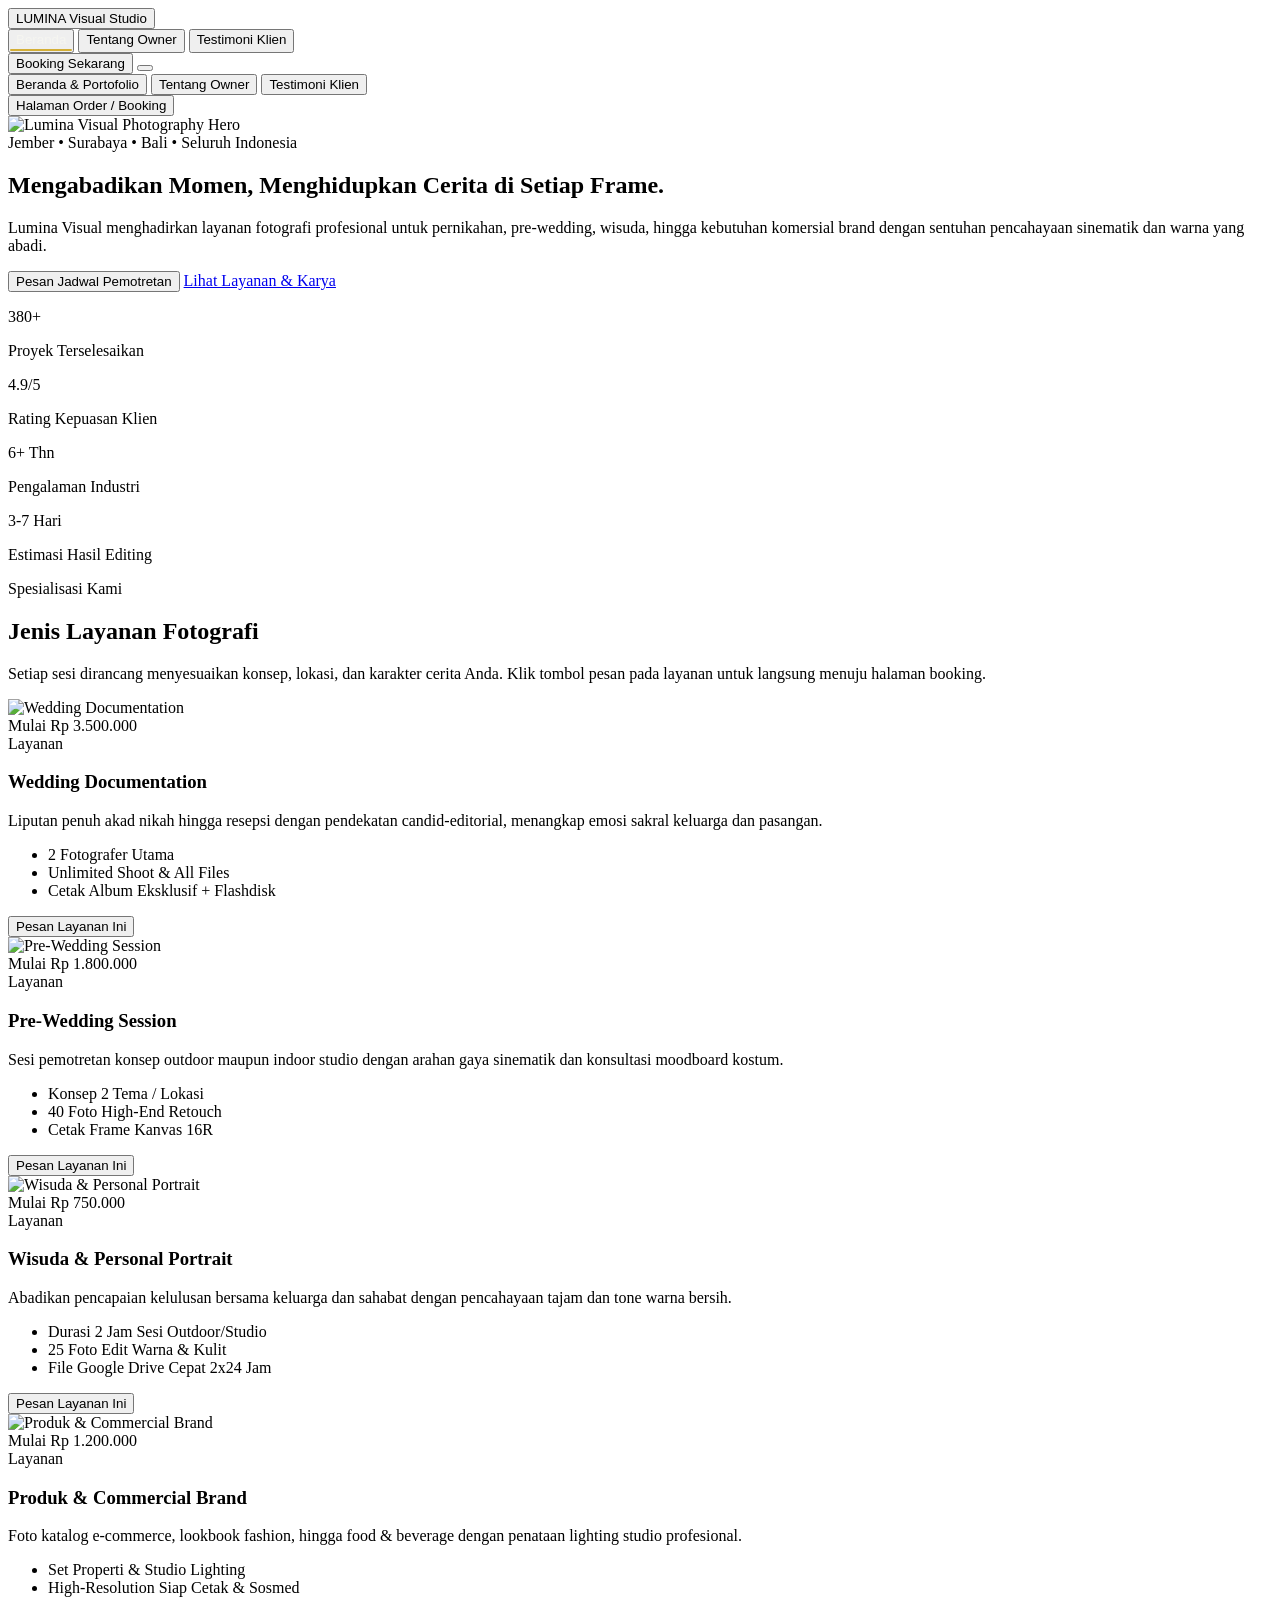
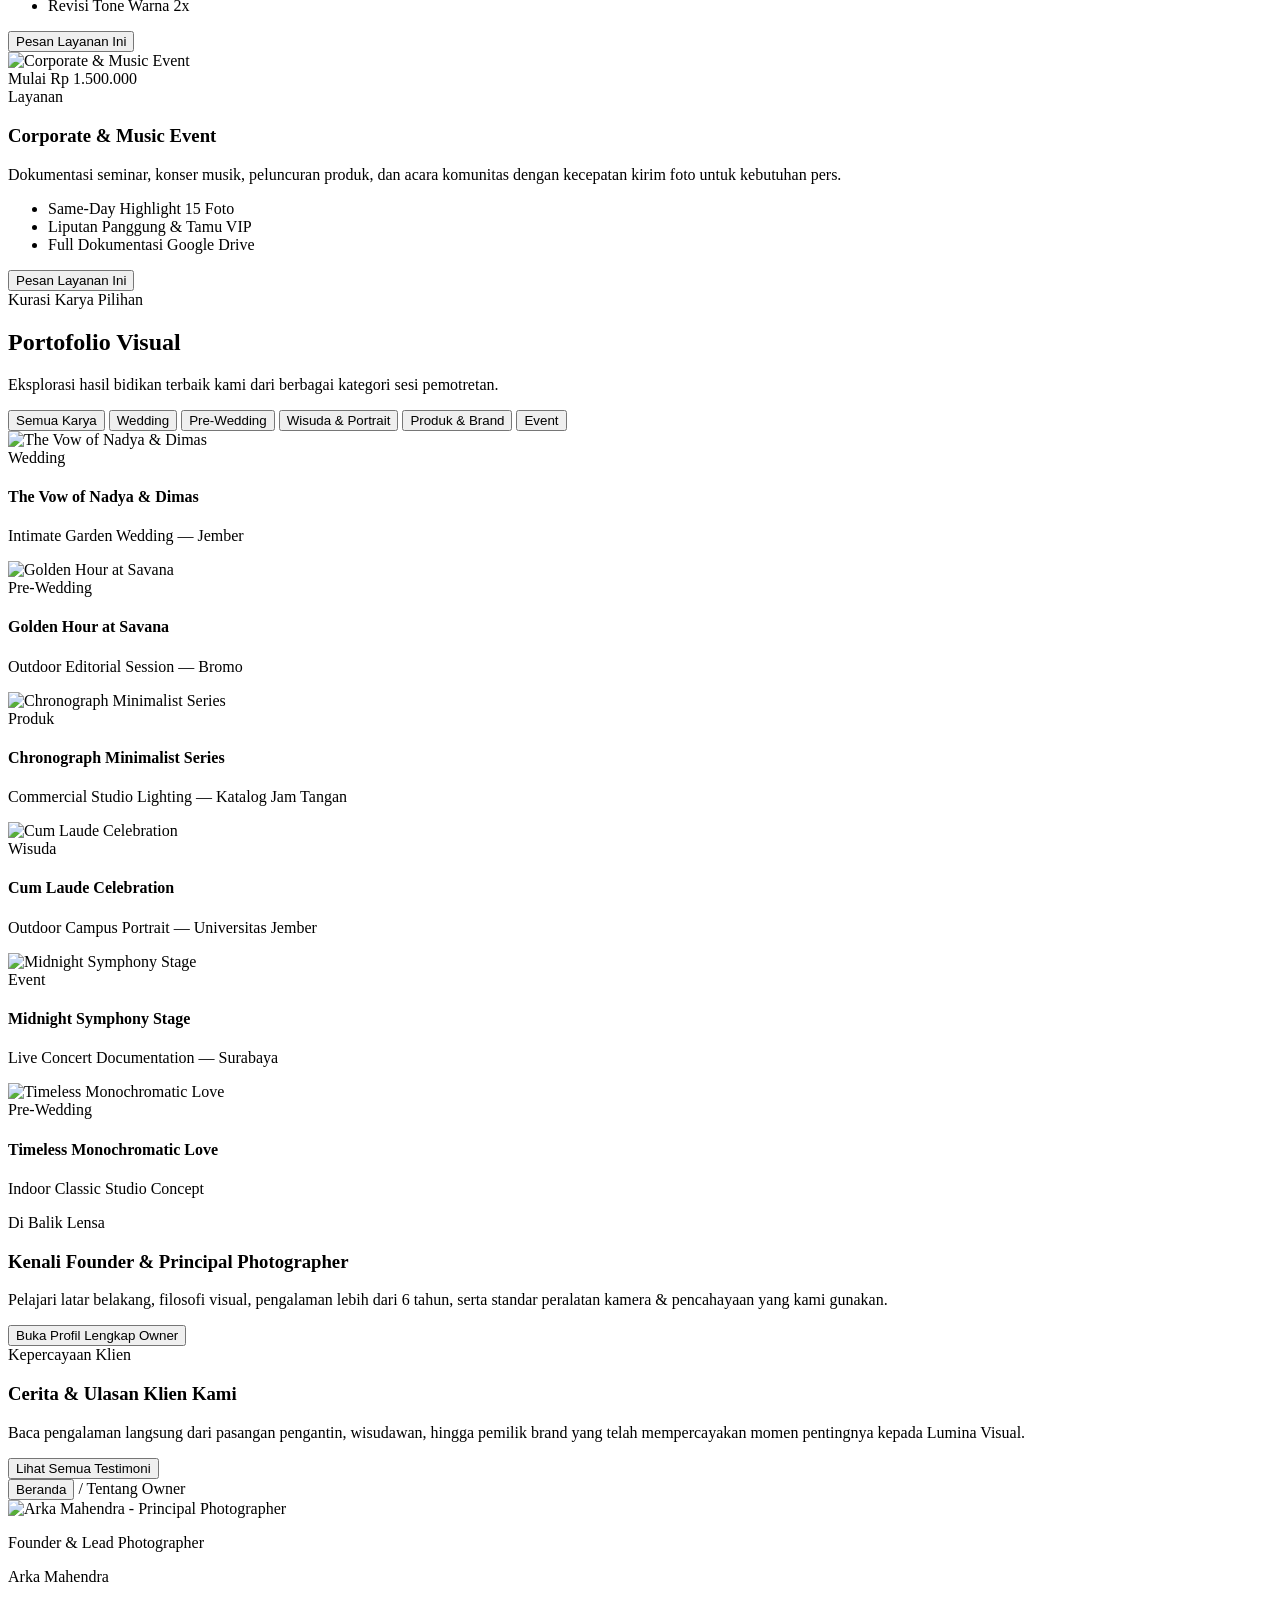
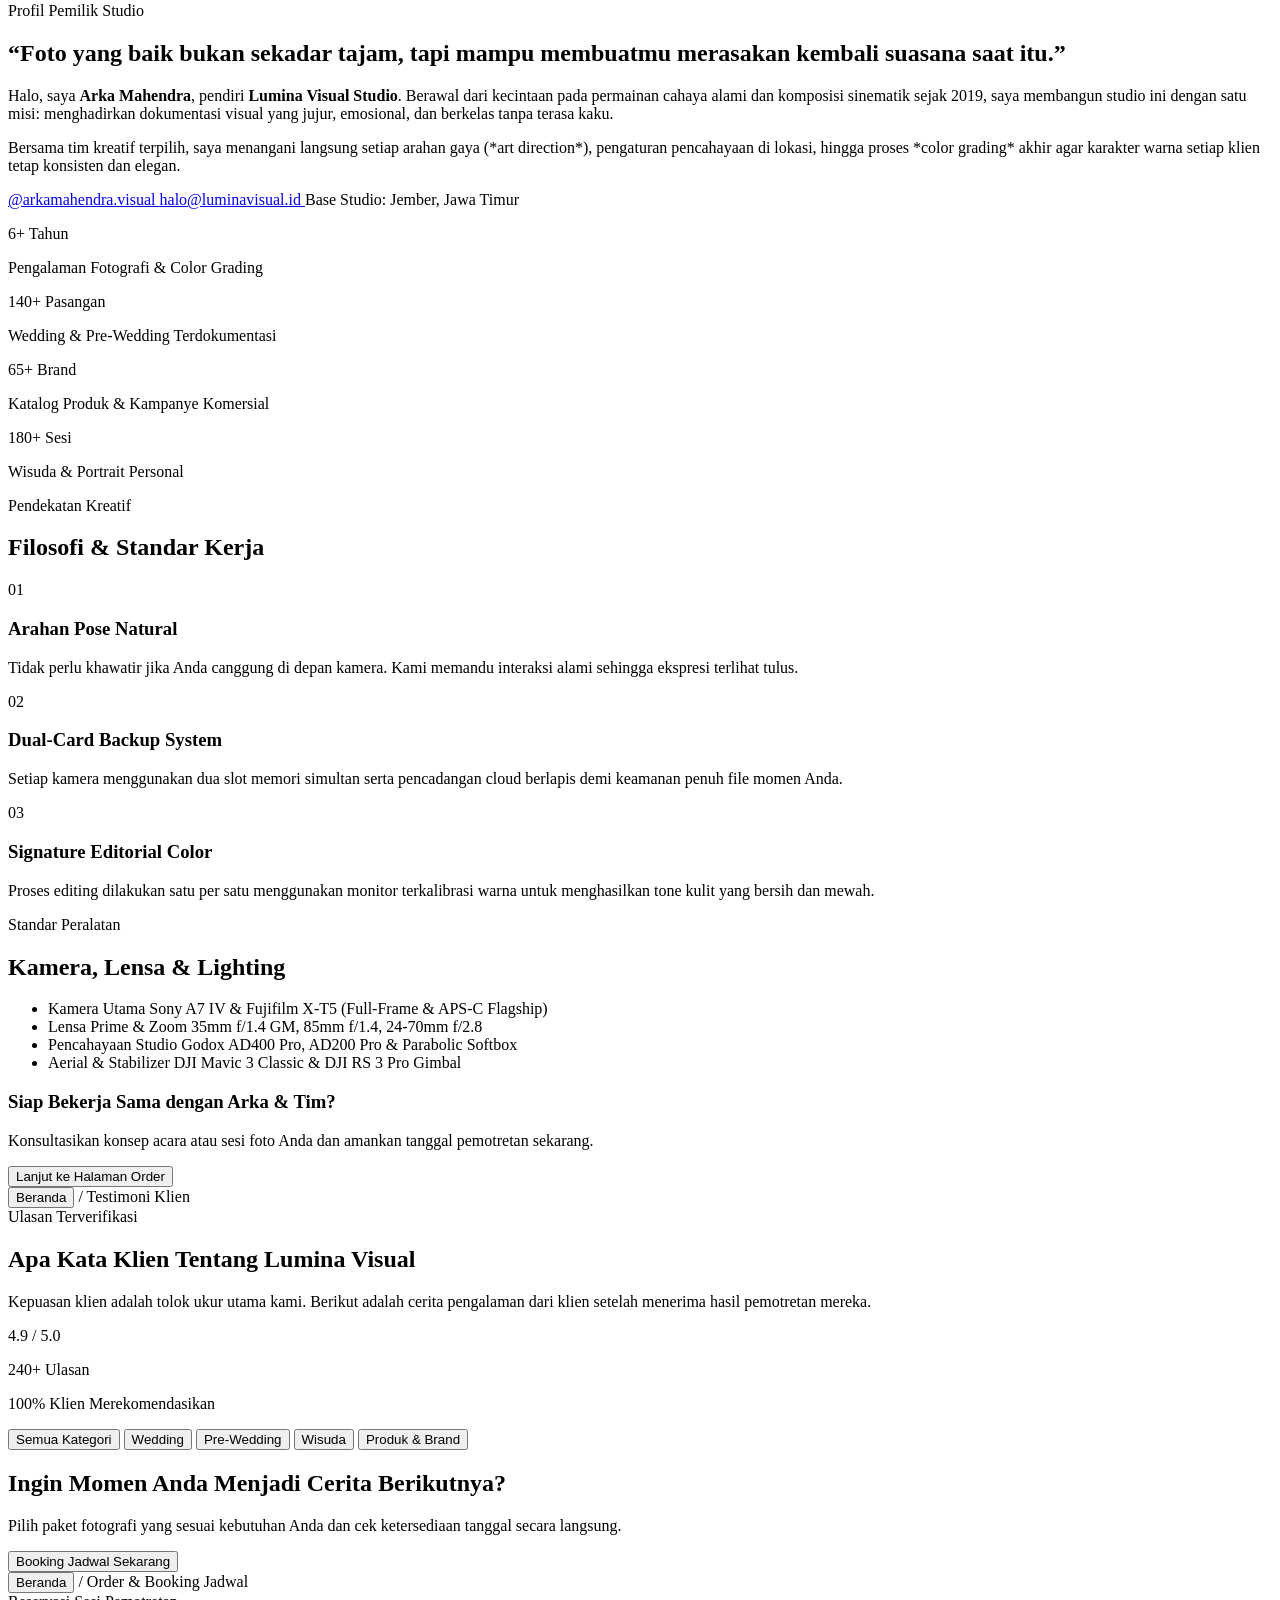
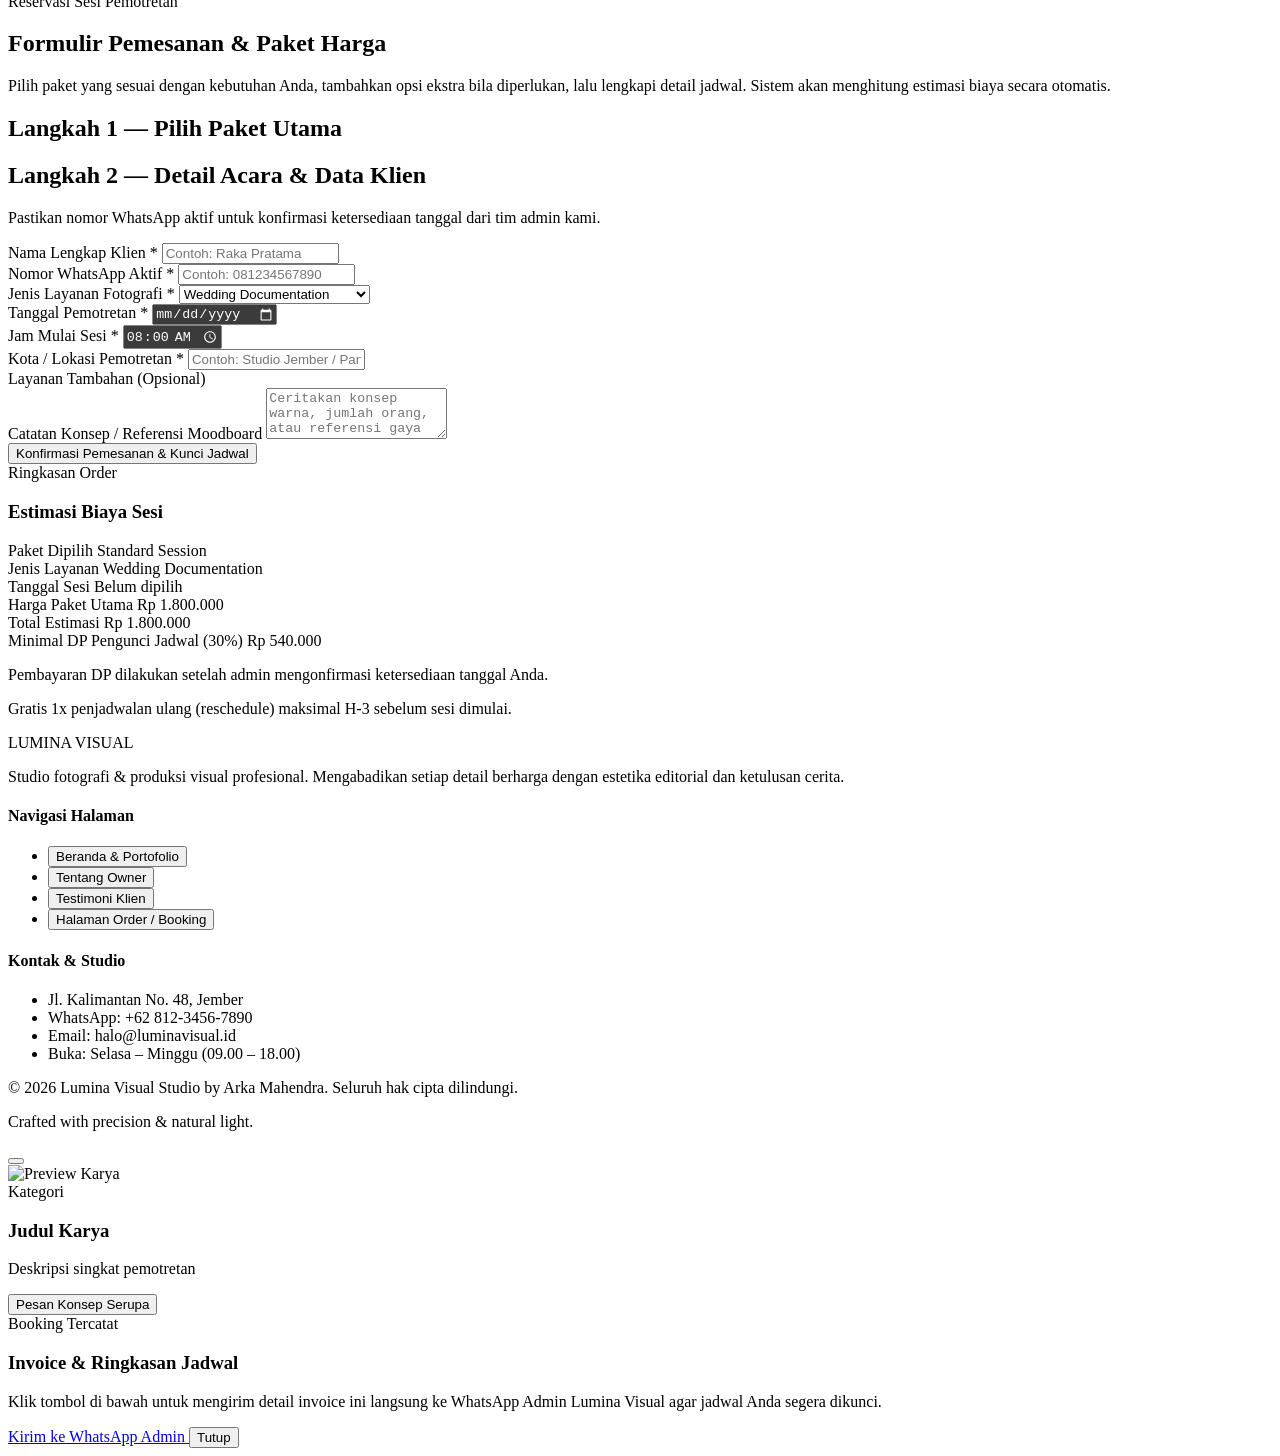
==== commit 4bb44b6e: "Update stylesheet and script paths in index.html" ====
--- a/index.html
+++ b/index.html
@@ -41,7 +41,7 @@
   <script src="https://unpkg.com/lucide@latest"></script>
 
   <!-- Custom CSS -->
-  <link rel="stylesheet" href="style.css" />
+  <link rel="stylesheet" href="assets/style.css" />
 </head>
 <body class="bg-obsidian text-ivory font-sans antialiased selection:bg-gold selection:text-obsidian">
 
@@ -719,6 +719,6 @@
   </div>
 
   <!-- Custom JavaScript -->
-  <script src="script.js"></script>
+  <script src="assets/script.js"></script>
 </body>
 </html>
--- a/assets/style.css
+++ b/assets/style.css
@@ -0,0 +1,60 @@
+/* Custom Scrollbar */
+::-webkit-scrollbar {
+  width: 8px;
+}
+
+::-webkit-scrollbar-track {
+  background: #0B0B0D;
+}
+
+::-webkit-scrollbar-thumb {
+  background: #2A2A32;
+  border-radius: 9999px;
+}
+
+::-webkit-scrollbar-thumb:hover {
+  background: #D4AF37;
+}
+
+/* Smooth Page Transitions */
+.page-view {
+  animation: fadeInPage 0.35s ease-out;
+}
+
+@keyframes fadeInPage {
+  from {
+    opacity: 0;
+    transform: translateY(8px);
+  }
+  to {
+    opacity: 1;
+    transform: translateY(0);
+  }
+}
+
+/* Active Nav Link Indicator */
+.nav-link {
+  position: relative;
+  padding-bottom: 4px;
+}
+
+.nav-link.active {
+  color: #F5F5F0;
+}
+
+.nav-link.active::after {
+  content: '';
+  position: absolute;
+  left: 0;
+  bottom: 0;
+  width: 100%;
+  height: 2px;
+  background-color: #D4AF37;
+  border-radius: 9999px;
+}
+
+/* Input Date & Time Dark Mode Color Scheme */
+input[type="date"],
+input[type="time"] {
+  color-scheme: dark;
+}
